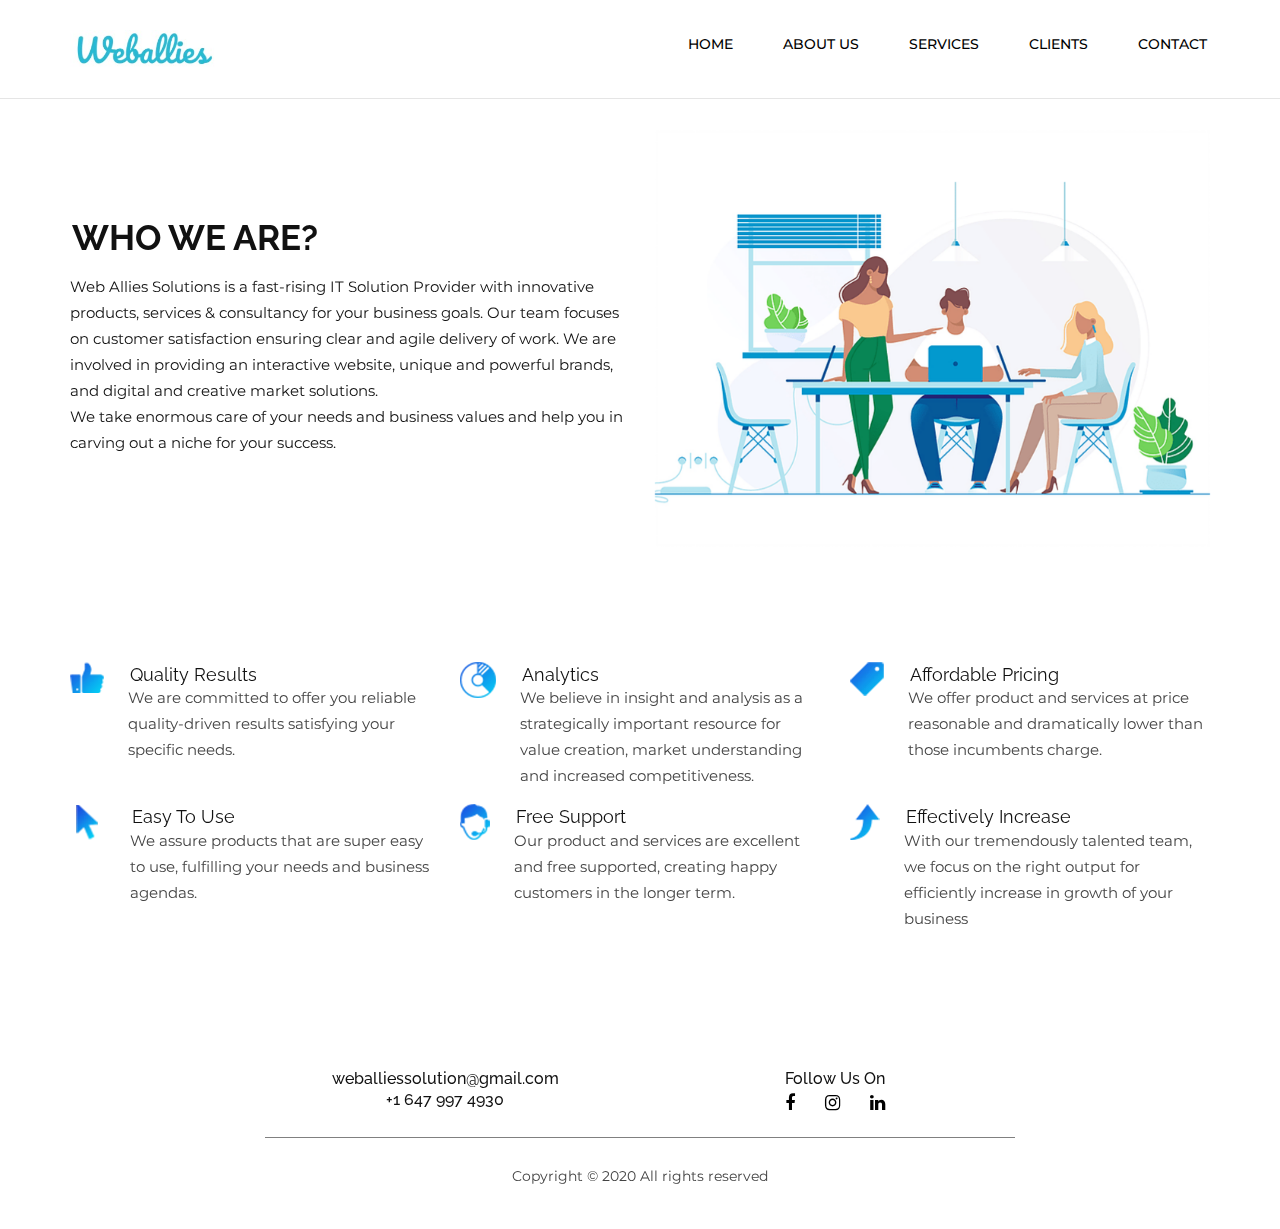
==== about.html @ 2e7f0372 "first commit about.html" ====
<!DOCTYPE html>
<html lang="en">
<head>
    <meta charset="UTF-8">
    <meta name="viewport" content="width=device-width, initial-scale=1.0">
    <meta http-equiv="X-UA-Compatible" content="ie=edge">
    <title>Web Allies Digital Solutions</title>

     <!-- SEO Content -->
     <meta name="description" content="We assures a better digital solution for you">
     <meta name="keywords" content="Web Allies, Web Allies digital,Web Allies digital solutions,Web Allies Solution,Web design company,Graphics design company,digital solution company in kerala">
     <meta name="author" content="Web Allies Digital Solution">
     <meta name="creator" content="Team Web Allies Digital Solutions">
     <meta name="owner" content="Web Allies Digital Solutions">
     <meta name="Copyright" content="Web Allies Digital Solutions">

     <!-- Favicon -->
    <link rel="apple-touch-icon" sizes="57x57" href="favicon/wbmin.jpeg">
    <!--<link rel="apple-touch-icon" sizes="60x60" href="favicon/apple-icon-60x60.png">
    <link rel="apple-touch-icon" sizes="72x72" href="favicon/apple-icon-72x72.png">
    <link rel="apple-touch-icon" sizes="76x76" href="favicon/apple-icon-76x76.png">
    <link rel="apple-touch-icon" sizes="114x114" href="favicon/apple-icon-114x114.png">
    <link rel="apple-touch-icon" sizes="120x120" href="favicon/apple-icon-120x120.png">
    <link rel="apple-touch-icon" sizes="144x144" href="favicon/apple-icon-144x144.png">
    <link rel="apple-touch-icon" sizes="152x152" href="favicon/apple-icon-152x152.png">
    <link rel="apple-touch-icon" sizes="180x180" href="favicon/apple-icon-180x180.png">-->
    <link rel="icon" type="image/jpeg" sizes="192x192"  href="favicon/wbmin.jpeg">
    <!--<link rel="icon" type="image/png" sizes="32x32" href="favicon/favicon-32x32.png">
    <link rel="icon" type="image/png" sizes="96x96" href="favicon/favicon-96x96.png">
    <link rel="icon" type="image/png" sizes="16x16" href="favicon/favicon-16x16.png">-->
    <link rel="manifest" href="favicon/manifest.json">
    <meta name="msapplication-TileColor" content="#ffffff">
    <meta name="msapplication-TileImage" content="favicon/ms-icon-144x144.png">
    <meta name="theme-color" content="#ffffff">
        
    <!-- Google Font -->
    <link href="https://fonts.googleapis.com/css?family=Montserrat:400,500,600,700,800,900&display=swap"rel="stylesheet">
    <link href="https://fonts.googleapis.com/css2?family=Raleway:wght@400;500;600;700&display=swap" rel="stylesheet"> 


    <!-- Css Styles -->
    <link rel="stylesheet" href="css/bootstrap.min.css" type="text/css">
    <link rel="stylesheet" href="css/font-awesome.min.css" type="text/css">
    <link rel="stylesheet" href="css/elegant-icons.css" type="text/css">
    <link rel="stylesheet" href="css/flaticon.css" type="text/css">
    <link rel="stylesheet" href="css/slicknav.min.css" type="text/css">
    <link rel="stylesheet" href="css/style.css" type="text/css">
</head>

<body>
    <!-- Page Preloder -->
    <div id="preloader-active">
        <div class="preloader d-flex align-items-center justify-content-center">
            <div class="preloader-inner position-relative">
                <div class="preloader-circle"></div>
                <div class="preloader-img pere-text">
                    <picture>
                        <source type="image/jpeg" srcset="./img/wb.jpeg">
                        <source type="image/jpeg" srcset="./img/wb.jpeg">
                        <img src="./img//wb.jpeg" alt="">
                    </picture>
                </div>
            </div>
        </div>
    </div>

    <!-- Offcanvas Menu Begin -->
    <div class="offcanvas__menu__overlay"></div>
    <div class="offcanvas__menu__wrapper">
        <div class="canvas__close">
            <span class="fa fa-arrow-circle-left"></span>
        </div>
        <div class="offcanvas__logo">
            <a href="#">
                <picture>
                    <source type="image/jpeg" srcset="./img/wb.jpeg">
                    <source type="image/jpeg" srcset="./img/wb.jpeg">
                    <img src="./img/wb.jpeg" alt="">
                </picture>
            </a>
        </div>
        <nav class="offcanvas__menu mobile-menu">
            <ul>
                <li><a href="./">Home</a></li>
                <li class="active"><a href="./about.html">About Us</a></li>
                <li><a href="./services.html">Services</a></li>
                <li><a href="./clients.html">Clients</a></li>
                <li><a href="./contact.html">Contact</a></li>
            </ul>
        </nav>
        <div id="mobile-menu-wrap"></div>
    </div>
    <!-- Offcanvas Menu End -->

    <!-- Header Section Begin -->
    <header class="header-section header-normal">
        <div class="container">
            <div class="row">
                <div class="col-lg-3 col-md-3">
                    <div class="header__logo">
                        <a href="#">
                            <picture>
                                <source type="image/jpeg" srcset="./img/weballies.jpeg">
                                <source type="image/jpeg" srcset="./img/weballies.jpeg">
                                <img src="./img/weballies.jpeg" alt="weballies">
                            </picture>
                        </a>
                    </div>
                </div>
                <div class="col-lg-9 col-md-9">
                    <nav class="header__menu">
                        <ul>
                            <li><a href="./index.html">Home</a></li>
                            <li class="active"><a href="./about.html">About Us</a></li>
                            <li><a href="./services.html">Services</a></li>
                            <li><a href="./clients.html">Clients</a></li>
                            <li><a href="./contact.html">Contact</a></li>
                        </ul>
                    </nav>
                </div>
            </div>
            <div class="canvas__open">
                <span class="fa fa-bars"></span>
            </div>
        </div>
    </header>
    <!-- Header End -->

    <section class="about-section">
        <div class="container">
            <div class="row">
                <div class="col-lg-6 order-sm-12">
                    <div class="about__img">
                        <img src="img/office_kit8-net-min.webp" alt="">
                    </div>
                </div>
                <div class="col-lg-6 order-sm-1 align-self-center">
                    <div class="about__text">
                        <h3>who we are?</h3>
                        <p>Web Allies Solutions is a fast-rising IT Solution Provider with innovative products, services & consultancy for your business goals. Our team focuses on customer satisfaction ensuring clear and agile delivery of work. We are involved in providing an interactive website, unique and powerful brands, and digital and creative market solutions.<br>
                            We take enormous care of your needs and business values and help you in carving out a niche for your success.
                        </p>
                    </div>
                </div>
            </div>
        </div>
    </section>

    <div class="about-features spad">
        <div class="container">
            <div class="row">
                <div class="media col-md-6 col-lg-4">
                    <div class="oval mr-4">
                        <picture>
                            <source type="image/webp" srcset="./img/quality-results.webp">
                            <source type="image/png" srcset="./img/quality-results.png">
                            <img src="./img/quality-results.png" alt="Quality Results">
                        </picture>
                    </div>
                    <div class="media-body">
                        <h5 class="mb-0">Quality Results</h5>
                        <p>We are committed to offer you reliable quality-driven results satisfying your specific needs.</p>
                    </div>
                </div>
                <div class="media col-md-6 col-lg-4">
                    <div class="oval mr-4">
                        <picture>
                            <source type="image/webp" srcset="./img/analytics.webp">
                            <source type="image/png" srcset="./img/analytics.png">
                            <img src="./img/analytics.png" alt="Analytics">
                        </picture>
                    </div>
                    <div class="media-body">
                        <h5 class="mb-0">Analytics</h5>
                        <p>We believe in insight and analysis as a strategically important resource for value creation, market understanding and increased competitiveness.</p>
                    </div>
                </div>
                <div class="media col-md-6 col-lg-4">
                    <div class="oval mr-4">
                        <picture>
                            <source type="image/webp" srcset="./img/affordable-pricing.webp">
                            <source type="image/png" srcset="./img/affordable-pricing.png">
                            <img src="./img/affordable-pricing.png" alt="Affordable Pricing">
                        </picture>
                        <!--<img class="align-self-start" src="img/affordable-pricing.png" alt="">-->
                    </div>
                    <div class="media-body">
                        <h5 class="mb-0">Affordable Pricing</h5>
                        <p>We offer product and services at price reasonable and dramatically lower than those incumbents charge.</p>
                    </div>
                </div>
                <div class="media col-md-6 col-lg-4">
                    <div class="oval mr-4">
                        <picture>
                            <source type="image/webp" srcset="./img/easy-to-use.webp">
                            <source type="image/png" srcset="./img/easy-to-use.png">
                            <img src="./img/easy-to-use.png" alt="Easy to Use">
                        </picture>
                    </div>
                    <div class="media-body">
                        <h5 class="mb-0">Easy To Use</h5>
                        <p>We assure products that are super easy to use, fulfilling your needs and business agendas.</p>
                    </div>
                </div>
                <div class="media col-md-6 col-lg-4">
                    <div class="oval mr-4">
                        <picture>
                            <source type="image/webp" srcset="./img/free-support.webp">
                            <source type="image/png" srcset="./img/free-support.png">
                            <img src="./img/free-support.png" alt="Free Support">
                        </picture>
                    </div>
                    <div class="media-body">
                        <h5 class="mb-0">Free Support</h5>
                        <p>Our product and services are excellent and free supported, creating happy customers in the longer term.</p>
                    </div>
                </div>
                <div class="media col-md-6 col-lg-4">
                    <div class="oval mr-4">
                        <picture>
                            <source type="image/webp" srcset="./img/effectively-increase.webp">
                            <source type="image/png" srcset="./img/effectively-increase.png">
                            <img src="./img/effectively-increase.png" alt="Increase Sales">
                        </picture>
                    </div>
                    <div class="media-body">
                        <h5 class="mb-0">Effectively Increase</h5>
                        <p>With our tremendously talented team, we focus on the right output for  efficiently increase in growth of your business  </p>
                    </div>
                </div>
            </div>
        </div>
    </div>








   <!-- Footer Section Begin -->

   <footer class="footer-section spad1">
    <div class="container">
        <div class="row justify-content-center">
            <div class="col-lg-12">
                <div class="row">
                    <div class="col-md-8 offset-md-2 ">
                        <div class="row text-center">
                            <div class="col-md-6 contact-end">  
                                <a href="mailto:mail@fenstrok.com" target="_blank" rel="noreferrer"><h5>weballiessolution@gmail.com</h5></a>                     
                                <a href="tel:7025220044" target="_blank" rel="noreferrer"><h5>+1 647 997 4930</h5></a>
                            </div>
                            <div class="col-md-6">
                                <h5>Follow Us On</h5>
                                <div class="footer__social">
                                    <a href="https://www.facebook.com/profile.php?id=61551452008879&mibextid=D4KYlr" target="_blank" rel="noreferrer"><i class="fa fa-facebook"></i></a>
                                    <a href="https://instagram.com/weballies?igshid=OGQ5ZDc2ODk2ZA==" target="_blank" rel="noreferrer"><i class="fa fa-instagram"></i></a>
                                    <a href="https://www.linkedin.com/in/weballies-solution-13b683291" target="_blank" rel="noreferrer"><i class="fa fa-linkedin"></i></a>

                                </div>
                            </div>              
                        </div>
                        <div class="footer__text-copyright">
                            <p>Copyright &copy; 2020 All rights reserved</p>
                        </div>
                    </div>
                </div>
            </div>
        </div>
    </div>
</footer>

<!-- Footer Section End -->

    <!-- Js Plugins -->
    <script src="js/jquery-3.3.1.min.js"></script>
    <script src="js/bootstrap.min.js"></script>
    <script src="js/jquery.slicknav.js"></script>
    <script src="js/main.js"></script>
        <!--Start of Tawk.to Script-->
        <script type="text/javascript">
            var Tawk_API=Tawk_API||{}, Tawk_LoadStart=new Date();
            (function(){
            var s1=document.createElement("script"),s0=document.getElementsByTagName("script")[0];
            s1.async=true;
            s1.src='https://embed.tawk.to/5ed73c934a7c62581799cee2/default';
            s1.charset='UTF-8';
            s1.setAttribute('crossorigin','*');
            s0.parentNode.insertBefore(s1,s0);
            })();
            </script>
            <!--End of Tawk.to Script-->
</body>

</html>
---- css/elegant-icons.css ----
@font-face {
	font-family: 'ElegantIcons';
	src:url('../fonts/ElegantIcons.eot');
	src:url('../fonts/ElegantIcons.eot?#iefix') format('embedded-opentype'),
		url('../fonts/ElegantIcons.woff') format('woff'),
		url('../fonts/ElegantIcons.ttf') format('truetype'),
		url('../fonts/ElegantIcons.svg#ElegantIcons') format('svg');
	font-weight: normal;
	font-style: normal;
}

/* Use the following CSS code if you want to use data attributes for inserting your icons */
[data-icon]:before {
	font-family: 'ElegantIcons';
	content: attr(data-icon);
	speak: none;
	font-weight: normal;
	font-variant: normal;
	text-transform: none;
	line-height: 1;
	-webkit-font-smoothing: antialiased;
	-moz-osx-font-smoothing: grayscale;
}

/* Use the following CSS code if you want to have a class per icon */
/*
Instead of a list of all class selectors,
you can use the generic selector below, but it's slower:
[class*="your-class-prefix"] {
*/
.arrow_up, .arrow_down, .arrow_left, .arrow_right, .arrow_left-up, .arrow_right-up, .arrow_right-down, .arrow_left-down, .arrow-up-down, .arrow_up-down_alt, .arrow_left-right_alt, .arrow_left-right, .arrow_expand_alt2, .arrow_expand_alt, .arrow_condense, .arrow_expand, .arrow_move, .arrow_carrot-up, .arrow_carrot-down, .arrow_carrot-left, .arrow_carrot-right, .arrow_carrot-2up, .arrow_carrot-2down, .arrow_carrot-2left, .arrow_carrot-2right, .arrow_carrot-up_alt2, .arrow_carrot-down_alt2, .arrow_carrot-left_alt2, .arrow_carrot-right_alt2, .arrow_carrot-2up_alt2, .arrow_carrot-2down_alt2, .arrow_carrot-2left_alt2, .arrow_carrot-2right_alt2, .arrow_triangle-up, .arrow_triangle-down, .arrow_triangle-left, .arrow_triangle-right, .arrow_triangle-up_alt2, .arrow_triangle-down_alt2, .arrow_triangle-left_alt2, .arrow_triangle-right_alt2, .arrow_back, .icon_minus-06, .icon_plus, .icon_close, .icon_check, .icon_minus_alt2, .icon_plus_alt2, .icon_close_alt2, .icon_check_alt2, .icon_zoom-out_alt, .icon_zoom-in_alt, .icon_search, .icon_box-empty, .icon_box-selected, .icon_minus-box, .icon_plus-box, .icon_box-checked, .icon_circle-empty, .icon_circle-slelected, .icon_stop_alt2, .icon_stop, .icon_pause_alt2, .icon_pause, .icon_menu, .icon_menu-square_alt2, .icon_menu-circle_alt2, .icon_ul, .icon_ol, .icon_adjust-horiz, .icon_adjust-vert, .icon_document_alt, .icon_documents_alt, .icon_pencil, .icon_pencil-edit_alt, .icon_pencil-edit, .icon_folder-alt, .icon_folder-open_alt, .icon_folder-add_alt, .icon_info_alt, .icon_error-oct_alt, .icon_error-circle_alt, .icon_error-triangle_alt, .icon_question_alt2, .icon_question, .icon_comment_alt, .icon_chat_alt, .icon_vol-mute_alt, .icon_volume-low_alt, .icon_volume-high_alt, .icon_quotations, .icon_quotations_alt2, .icon_clock_alt, .icon_lock_alt, .icon_lock-open_alt, .icon_key_alt, .icon_cloud_alt, .icon_cloud-upload_alt, .icon_cloud-download_alt, .icon_image, .icon_images, .icon_lightbulb_alt, .icon_gift_alt, .icon_house_alt, .icon_genius, .icon_mobile, .icon_tablet, .icon_laptop, .icon_desktop, .icon_camera_alt, .icon_mail_alt, .icon_cone_alt, .icon_ribbon_alt, .icon_bag_alt, .icon_creditcard, .icon_cart_alt, .icon_paperclip, .icon_tag_alt, .icon_tags_alt, .icon_trash_alt, .icon_cursor_alt, .icon_mic_alt, .icon_compass_alt, .icon_pin_alt, .icon_pushpin_alt, .icon_map_alt, .icon_drawer_alt, .icon_toolbox_alt, .icon_book_alt, .icon_calendar, .icon_film, .icon_table, .icon_contacts_alt, .icon_headphones, .icon_lifesaver, .icon_piechart, .icon_refresh, .icon_link_alt, .icon_link, .icon_loading, .icon_blocked, .icon_archive_alt, .icon_heart_alt, .icon_star_alt, .icon_star-half_alt, .icon_star, .icon_star-half, .icon_tools, .icon_tool, .icon_cog, .icon_cogs, .arrow_up_alt, .arrow_down_alt, .arrow_left_alt, .arrow_right_alt, .arrow_left-up_alt, .arrow_right-up_alt, .arrow_right-down_alt, .arrow_left-down_alt, .arrow_condense_alt, .arrow_expand_alt3, .arrow_carrot_up_alt, .arrow_carrot-down_alt, .arrow_carrot-left_alt, .arrow_carrot-right_alt, .arrow_carrot-2up_alt, .arrow_carrot-2dwnn_alt, .arrow_carrot-2left_alt, .arrow_carrot-2right_alt, .arrow_triangle-up_alt, .arrow_triangle-down_alt, .arrow_triangle-left_alt, .arrow_triangle-right_alt, .icon_minus_alt, .icon_plus_alt, .icon_close_alt, .icon_check_alt, .icon_zoom-out, .icon_zoom-in, .icon_stop_alt, .icon_menu-square_alt, .icon_menu-circle_alt, .icon_document, .icon_documents, .icon_pencil_alt, .icon_folder, .icon_folder-open, .icon_folder-add, .icon_folder_upload, .icon_folder_download, .icon_info, .icon_error-circle, .icon_error-oct, .icon_error-triangle, .icon_question_alt, .icon_comment, .icon_chat, .icon_vol-mute, .icon_volume-low, .icon_volume-high, .icon_quotations_alt, .icon_clock, .icon_lock, .icon_lock-open, .icon_key, .icon_cloud, .icon_cloud-upload, .icon_cloud-download, .icon_lightbulb, .icon_gift, .icon_house, .icon_camera, .icon_mail, .icon_cone, .icon_ribbon, .icon_bag, .icon_cart, .icon_tag, .icon_tags, .icon_trash, .icon_cursor, .icon_mic, .icon_compass, .icon_pin, .icon_pushpin, .icon_map, .icon_drawer, .icon_toolbox, .icon_book, .icon_contacts, .icon_archive, .icon_heart, .icon_profile, .icon_group, .icon_grid-2x2, .icon_grid-3x3, .icon_music, .icon_pause_alt, .icon_phone, .icon_upload, .icon_download, .social_facebook, .social_twitter, .social_pinterest, .social_googleplus, .social_tumblr, .social_tumbleupon, .social_wordpress, .social_instagram, .social_dribbble, .social_vimeo, .social_linkedin, .social_rss, .social_deviantart, .social_share, .social_myspace, .social_skype, .social_youtube, .social_picassa, .social_googledrive, .social_flickr, .social_blogger, .social_spotify, .social_delicious, .social_facebook_circle, .social_twitter_circle, .social_pinterest_circle, .social_googleplus_circle, .social_tumblr_circle, .social_stumbleupon_circle, .social_wordpress_circle, .social_instagram_circle, .social_dribbble_circle, .social_vimeo_circle, .social_linkedin_circle, .social_rss_circle, .social_deviantart_circle, .social_share_circle, .social_myspace_circle, .social_skype_circle, .social_youtube_circle, .social_picassa_circle, .social_googledrive_alt2, .social_flickr_circle, .social_blogger_circle, .social_spotify_circle, .social_delicious_circle, .social_facebook_square, .social_twitter_square, .social_pinterest_square, .social_googleplus_square, .social_tumblr_square, .social_stumbleupon_square, .social_wordpress_square, .social_instagram_square, .social_dribbble_square, .social_vimeo_square, .social_linkedin_square, .social_rss_square, .social_deviantart_square, .social_share_square, .social_myspace_square, .social_skype_square, .social_youtube_square, .social_picassa_square, .social_googledrive_square, .social_flickr_square, .social_blogger_square, .social_spotify_square, .social_delicious_square, .icon_printer, .icon_calulator, .icon_building, .icon_floppy, .icon_drive, .icon_search-2, .icon_id, .icon_id-2, .icon_puzzle, .icon_like, .icon_dislike, .icon_mug, .icon_currency, .icon_wallet, .icon_pens, .icon_easel, .icon_flowchart, .icon_datareport, .icon_briefcase, .icon_shield, .icon_percent, .icon_globe, .icon_globe-2, .icon_target, .icon_hourglass, .icon_balance, .icon_rook, .icon_printer-alt, .icon_calculator_alt, .icon_building_alt, .icon_floppy_alt, .icon_drive_alt, .icon_search_alt, .icon_id_alt, .icon_id-2_alt, .icon_puzzle_alt, .icon_like_alt, .icon_dislike_alt, .icon_mug_alt, .icon_currency_alt, .icon_wallet_alt, .icon_pens_alt, .icon_easel_alt, .icon_flowchart_alt, .icon_datareport_alt, .icon_briefcase_alt, .icon_shield_alt, .icon_percent_alt, .icon_globe_alt, .icon_clipboard {
	font-family: 'ElegantIcons';
	speak: none;
	font-style: normal;
	font-weight: normal;
	font-variant: normal;
	text-transform: none;
	line-height: 1;
	-webkit-font-smoothing: antialiased;
}
.arrow_up:before {
	content: "\21";
}
.arrow_down:before {
	content: "\22";
}
.arrow_left:before {
	content: "\23";
}
.arrow_right:before {
	content: "\24";
}
.arrow_left-up:before {
	content: "\25";
}
.arrow_right-up:before {
	content: "\26";
}
.arrow_right-down:before {
	content: "\27";
}
.arrow_left-down:before {
	content: "\28";
}
.arrow-up-down:before {
	content: "\29";
}
.arrow_up-down_alt:before {
	content: "\2a";
}
.arrow_left-right_alt:before {
	content: "\2b";
}
.arrow_left-right:before {
	content: "\2c";
}
.arrow_expand_alt2:before {
	content: "\2d";
}
.arrow_expand_alt:before {
	content: "\2e";
}
.arrow_condense:before {
	content: "\2f";
}
.arrow_expand:before {
	content: "\30";
}
.arrow_move:before {
	content: "\31";
}
.arrow_carrot-up:before {
	content: "\32";
}
.arrow_carrot-down:before {
	content: "\33";
}
.arrow_carrot-left:before {
	content: "\34";
}
.arrow_carrot-right:before {
	content: "\35";
}
.arrow_carrot-2up:before {
	content: "\36";
}
.arrow_carrot-2down:before {
	content: "\37";
}
.arrow_carrot-2left:before {
	content: "\38";
}
.arrow_carrot-2right:before {
	content: "\39";
}
.arrow_carrot-up_alt2:before {
	content: "\3a";
}
.arrow_carrot-down_alt2:before {
	content: "\3b";
}
.arrow_carrot-left_alt2:before {
	content: "\3c";
}
.arrow_carrot-right_alt2:before {
	content: "\3d";
}
.arrow_carrot-2up_alt2:before {
	content: "\3e";
}
.arrow_carrot-2down_alt2:before {
	content: "\3f";
}
.arrow_carrot-2left_alt2:before {
	content: "\40";
}
.arrow_carrot-2right_alt2:before {
	content: "\41";
}
.arrow_triangle-up:before {
	content: "\42";
}
.arrow_triangle-down:before {
	content: "\43";
}
.arrow_triangle-left:before {
	content: "\44";
}
.arrow_triangle-right:before {
	content: "\45";
}
.arrow_triangle-up_alt2:before {
	content: "\46";
}
.arrow_triangle-down_alt2:before {
	content: "\47";
}
.arrow_triangle-left_alt2:before {
	content: "\48";
}
.arrow_triangle-right_alt2:before {
	content: "\49";
}
.arrow_back:before {
	content: "\4a";
}
.icon_minus-06:before {
	content: "\4b";
}
.icon_plus:before {
	content: "\4c";
}
.icon_close:before {
	content: "\4d";
}
.icon_check:before {
	content: "\4e";
}
.icon_minus_alt2:before {
	content: "\4f";
}
.icon_plus_alt2:before {
	content: "\50";
}
.icon_close_alt2:before {
	content: "\51";
}
.icon_check_alt2:before {
	content: "\52";
}
.icon_zoom-out_alt:before {
	content: "\53";
}
.icon_zoom-in_alt:before {
	content: "\54";
}
.icon_search:before {
	content: "\55";
}
.icon_box-empty:before {
	content: "\56";
}
.icon_box-selected:before {
	content: "\57";
}
.icon_minus-box:before {
	content: "\58";
}
.icon_plus-box:before {
	content: "\59";
}
.icon_box-checked:before {
	content: "\5a";
}
.icon_circle-empty:before {
	content: "\5b";
}
.icon_circle-slelected:before {
	content: "\5c";
}
.icon_stop_alt2:before {
	content: "\5d";
}
.icon_stop:before {
	content: "\5e";
}
.icon_pause_alt2:before {
	content: "\5f";
}
.icon_pause:before {
	content: "\60";
}
.icon_menu:before {
	content: "\61";
}
.icon_menu-square_alt2:before {
	content: "\62";
}
.icon_menu-circle_alt2:before {
	content: "\63";
}
.icon_ul:before {
	content: "\64";
}
.icon_ol:before {
	content: "\65";
}
.icon_adjust-horiz:before {
	content: "\66";
}
.icon_adjust-vert:before {
	content: "\67";
}
.icon_document_alt:before {
	content: "\68";
}
.icon_documents_alt:before {
	content: "\69";
}
.icon_pencil:before {
	content: "\6a";
}
.icon_pencil-edit_alt:before {
	content: "\6b";
}
.icon_pencil-edit:before {
	content: "\6c";
}
.icon_folder-alt:before {
	content: "\6d";
}
.icon_folder-open_alt:before {
	content: "\6e";
}
.icon_folder-add_alt:before {
	content: "\6f";
}
.icon_info_alt:before {
	content: "\70";
}
.icon_error-oct_alt:before {
	content: "\71";
}
.icon_error-circle_alt:before {
	content: "\72";
}
.icon_error-triangle_alt:before {
	content: "\73";
}
.icon_question_alt2:before {
	content: "\74";
}
.icon_question:before {
	content: "\75";
}
.icon_comment_alt:before {
	content: "\76";
}
.icon_chat_alt:before {
	content: "\77";
}
.icon_vol-mute_alt:before {
	content: "\78";
}
.icon_volume-low_alt:before {
	content: "\79";
}
.icon_volume-high_alt:before {
	content: "\7a";
}
.icon_quotations:before {
	content: "\7b";
}
.icon_quotations_alt2:before {
	content: "\7c";
}
.icon_clock_alt:before {
	content: "\7d";
}
.icon_lock_alt:before {
	content: "\7e";
}
.icon_lock-open_alt:before {
	content: "\e000";
}
.icon_key_alt:before {
	content: "\e001";
}
.icon_cloud_alt:before {
	content: "\e002";
}
.icon_cloud-upload_alt:before {
	content: "\e003";
}
.icon_cloud-download_alt:before {
	content: "\e004";
}
.icon_image:before {
	content: "\e005";
}
.icon_images:before {
	content: "\e006";
}
.icon_lightbulb_alt:before {
	content: "\e007";
}
.icon_gift_alt:before {
	content: "\e008";
}
.icon_house_alt:before {
	content: "\e009";
}
.icon_genius:before {
	content: "\e00a";
}
.icon_mobile:before {
	content: "\e00b";
}
.icon_tablet:before {
	content: "\e00c";
}
.icon_laptop:before {
	content: "\e00d";
}
.icon_desktop:before {
	content: "\e00e";
}
.icon_camera_alt:before {
	content: "\e00f";
}
.icon_mail_alt:before {
	content: "\e010";
}
.icon_cone_alt:before {
	content: "\e011";
}
.icon_ribbon_alt:before {
	content: "\e012";
}
.icon_bag_alt:before {
	content: "\e013";
}
.icon_creditcard:before {
	content: "\e014";
}
.icon_cart_alt:before {
	content: "\e015";
}
.icon_paperclip:before {
	content: "\e016";
}
.icon_tag_alt:before {
	content: "\e017";
}
.icon_tags_alt:before {
	content: "\e018";
}
.icon_trash_alt:before {
	content: "\e019";
}
.icon_cursor_alt:before {
	content: "\e01a";
}
.icon_mic_alt:before {
	content: "\e01b";
}
.icon_compass_alt:before {
	content: "\e01c";
}
.icon_pin_alt:before {
	content: "\e01d";
}
.icon_pushpin_alt:before {
	content: "\e01e";
}
.icon_map_alt:before {
	content: "\e01f";
}
.icon_drawer_alt:before {
	content: "\e020";
}
.icon_toolbox_alt:before {
	content: "\e021";
}
.icon_book_alt:before {
	content: "\e022";
}
.icon_calendar:before {
	content: "\e023";
}
.icon_film:before {
	content: "\e024";
}
.icon_table:before {
	content: "\e025";
}
.icon_contacts_alt:before {
	content: "\e026";
}
.icon_headphones:before {
	content: "\e027";
}
.icon_lifesaver:before {
	content: "\e028";
}
.icon_piechart:before {
	content: "\e029";
}
.icon_refresh:before {
	content: "\e02a";
}
.icon_link_alt:before {
	content: "\e02b";
}
.icon_link:before {
	content: "\e02c";
}
.icon_loading:before {
	content: "\e02d";
}
.icon_blocked:before {
	content: "\e02e";
}
.icon_archive_alt:before {
	content: "\e02f";
}
.icon_heart_alt:before {
	content: "\e030";
}
.icon_star_alt:before {
	content: "\e031";
}
.icon_star-half_alt:before {
	content: "\e032";
}
.icon_star:before {
	content: "\e033";
}
.icon_star-half:before {
	content: "\e034";
}
.icon_tools:before {
	content: "\e035";
}
.icon_tool:before {
	content: "\e036";
}
.icon_cog:before {
	content: "\e037";
}
.icon_cogs:before {
	content: "\e038";
}
.arrow_up_alt:before {
	content: "\e039";
}
.arrow_down_alt:before {
	content: "\e03a";
}
.arrow_left_alt:before {
	content: "\e03b";
}
.arrow_right_alt:before {
	content: "\e03c";
}
.arrow_left-up_alt:before {
	content: "\e03d";
}
.arrow_right-up_alt:before {
	content: "\e03e";
}
.arrow_right-down_alt:before {
	content: "\e03f";
}
.arrow_left-down_alt:before {
	content: "\e040";
}
.arrow_condense_alt:before {
	content: "\e041";
}
.arrow_expand_alt3:before {
	content: "\e042";
}
.arrow_carrot_up_alt:before {
	content: "\e043";
}
.arrow_carrot-down_alt:before {
	content: "\e044";
}
.arrow_carrot-left_alt:before {
	content: "\e045";
}
.arrow_carrot-right_alt:before {
	content: "\e046";
}
.arrow_carrot-2up_alt:before {
	content: "\e047";
}
.arrow_carrot-2dwnn_alt:before {
	content: "\e048";
}
.arrow_carrot-2left_alt:before {
	content: "\e049";
}
.arrow_carrot-2right_alt:before {
	content: "\e04a";
}
.arrow_triangle-up_alt:before {
	content: "\e04b";
}
.arrow_triangle-down_alt:before {
	content: "\e04c";
}
.arrow_triangle-left_alt:before {
	content: "\e04d";
}
.arrow_triangle-right_alt:before {
	content: "\e04e";
}
.icon_minus_alt:before {
	content: "\e04f";
}
.icon_plus_alt:before {
	content: "\e050";
}
.icon_close_alt:before {
	content: "\e051";
}
.icon_check_alt:before {
	content: "\e052";
}
.icon_zoom-out:before {
	content: "\e053";
}
.icon_zoom-in:before {
	content: "\e054";
}
.icon_stop_alt:before {
	content: "\e055";
}
.icon_menu-square_alt:before {
	content: "\e056";
}
.icon_menu-circle_alt:before {
	content: "\e057";
}
.icon_document:before {
	content: "\e058";
}
.icon_documents:before {
	content: "\e059";
}
.icon_pencil_alt:before {
	content: "\e05a";
}
.icon_folder:before {
	content: "\e05b";
}
.icon_folder-open:before {
	content: "\e05c";
}
.icon_folder-add:before {
	content: "\e05d";
}
.icon_folder_upload:before {
	content: "\e05e";
}
.icon_folder_download:before {
	content: "\e05f";
}
.icon_info:before {
	content: "\e060";
}
.icon_error-circle:before {
	content: "\e061";
}
.icon_error-oct:before {
	content: "\e062";
}
.icon_error-triangle:before {
	content: "\e063";
}
.icon_question_alt:before {
	content: "\e064";
}
.icon_comment:before {
	content: "\e065";
}
.icon_chat:before {
	content: "\e066";
}
.icon_vol-mute:before {
	content: "\e067";
}
.icon_volume-low:before {
	content: "\e068";
}
.icon_volume-high:before {
	content: "\e069";
}
.icon_quotations_alt:before {
	content: "\e06a";
}
.icon_clock:before {
	content: "\e06b";
}
.icon_lock:before {
	content: "\e06c";
}
.icon_lock-open:before {
	content: "\e06d";
}
.icon_key:before {
	content: "\e06e";
}
.icon_cloud:before {
	content: "\e06f";
}
.icon_cloud-upload:before {
	content: "\e070";
}
.icon_cloud-download:before {
	content: "\e071";
}
.icon_lightbulb:before {
	content: "\e072";
}
.icon_gift:before {
	content: "\e073";
}
.icon_house:before {
	content: "\e074";
}
.icon_camera:before {
	content: "\e075";
}
.icon_mail:before {
	content: "\e076";
}
.icon_cone:before {
	content: "\e077";
}
.icon_ribbon:before {
	content: "\e078";
}
.icon_bag:before {
	content: "\e079";
}
.icon_cart:before {
	content: "\e07a";
}
.icon_tag:before {
	content: "\e07b";
}
.icon_tags:before {
	content: "\e07c";
}
.icon_trash:before {
	content: "\e07d";
}
.icon_cursor:before {
	content: "\e07e";
}
.icon_mic:before {
	content: "\e07f";
}
.icon_compass:before {
	content: "\e080";
}
.icon_pin:before {
	content: "\e081";
}
.icon_pushpin:before {
	content: "\e082";
}
.icon_map:before {
	content: "\e083";
}
.icon_drawer:before {
	content: "\e084";
}
.icon_toolbox:before {
	content: "\e085";
}
.icon_book:before {
	content: "\e086";
}
.icon_contacts:before {
	content: "\e087";
}
.icon_archive:before {
	content: "\e088";
}
.icon_heart:before {
	content: "\e089";
}
.icon_profile:before {
	content: "\e08a";
}
.icon_group:before {
	content: "\e08b";
}
.icon_grid-2x2:before {
	content: "\e08c";
}
.icon_grid-3x3:before {
	content: "\e08d";
}
.icon_music:before {
	content: "\e08e";
}
.icon_pause_alt:before {
	content: "\e08f";
}
.icon_phone:before {
	content: "\e090";
}
.icon_upload:before {
	content: "\e091";
}
.icon_download:before {
	content: "\e092";
}
.social_facebook:before {
	content: "\e093";
}
.social_twitter:before {
	content: "\e094";
}
.social_pinterest:before {
	content: "\e095";
}
.social_googleplus:before {
	content: "\e096";
}
.social_tumblr:before {
	content: "\e097";
}
.social_tumbleupon:before {
	content: "\e098";
}
.social_wordpress:before {
	content: "\e099";
}
.social_instagram:before {
	content: "\e09a";
}
.social_dribbble:before {
	content: "\e09b";
}
.social_vimeo:before {
	content: "\e09c";
}
.social_linkedin:before {
	content: "\e09d";
}
.social_rss:before {
	content: "\e09e";
}
.social_deviantart:before {
	content: "\e09f";
}
.social_share:before {
	content: "\e0a0";
}
.social_myspace:before {
	content: "\e0a1";
}
.social_skype:before {
	content: "\e0a2";
}
.social_youtube:before {
	content: "\e0a3";
}
.social_picassa:before {
	content: "\e0a4";
}
.social_googledrive:before {
	content: "\e0a5";
}
.social_flickr:before {
	content: "\e0a6";
}
.social_blogger:before {
	content: "\e0a7";
}
.social_spotify:before {
	content: "\e0a8";
}
.social_delicious:before {
	content: "\e0a9";
}
.social_facebook_circle:before {
	content: "\e0aa";
}
.social_twitter_circle:before {
	content: "\e0ab";
}
.social_pinterest_circle:before {
	content: "\e0ac";
}
.social_googleplus_circle:before {
	content: "\e0ad";
}
.social_tumblr_circle:before {
	content: "\e0ae";
}
.social_stumbleupon_circle:before {
	content: "\e0af";
}
.social_wordpress_circle:before {
	content: "\e0b0";
}
.social_instagram_circle:before {
	content: "\e0b1";
}
.social_dribbble_circle:before {
	content: "\e0b2";
}
.social_vimeo_circle:before {
	content: "\e0b3";
}
.social_linkedin_circle:before {
	content: "\e0b4";
}
.social_rss_circle:before {
	content: "\e0b5";
}
.social_deviantart_circle:before {
	content: "\e0b6";
}
.social_share_circle:before {
	content: "\e0b7";
}
.social_myspace_circle:before {
	content: "\e0b8";
}
.social_skype_circle:before {
	content: "\e0b9";
}
.social_youtube_circle:before {
	content: "\e0ba";
}
.social_picassa_circle:before {
	content: "\e0bb";
}
.social_googledrive_alt2:before {
	content: "\e0bc";
}
.social_flickr_circle:before {
	content: "\e0bd";
}
.social_blogger_circle:before {
	content: "\e0be";
}
.social_spotify_circle:before {
	content: "\e0bf";
}
.social_delicious_circle:before {
	content: "\e0c0";
}
.social_facebook_square:before {
	content: "\e0c1";
}
.social_twitter_square:before {
	content: "\e0c2";
}
.social_pinterest_square:before {
	content: "\e0c3";
}
.social_googleplus_square:before {
	content: "\e0c4";
}
.social_tumblr_square:before {
	content: "\e0c5";
}
.social_stumbleupon_square:before {
	content: "\e0c6";
}
.social_wordpress_square:before {
	content: "\e0c7";
}
.social_instagram_square:before {
	content: "\e0c8";
}
.social_dribbble_square:before {
	content: "\e0c9";
}
.social_vimeo_square:before {
	content: "\e0ca";
}
.social_linkedin_square:before {
	content: "\e0cb";
}
.social_rss_square:before {
	content: "\e0cc";
}
.social_deviantart_square:before {
	content: "\e0cd";
}
.social_share_square:before {
	content: "\e0ce";
}
.social_myspace_square:before {
	content: "\e0cf";
}
.social_skype_square:before {
	content: "\e0d0";
}
.social_youtube_square:before {
	content: "\e0d1";
}
.social_picassa_square:before {
	content: "\e0d2";
}
.social_googledrive_square:before {
	content: "\e0d3";
}
.social_flickr_square:before {
	content: "\e0d4";
}
.social_blogger_square:before {
	content: "\e0d5";
}
.social_spotify_square:before {
	content: "\e0d6";
}
.social_delicious_square:before {
	content: "\e0d7";
}
.icon_printer:before {
	content: "\e103";
}
.icon_calulator:before {
	content: "\e0ee";
}
.icon_building:before {
	content: "\e0ef";
}
.icon_floppy:before {
	content: "\e0e8";
}
.icon_drive:before {
	content: "\e0ea";
}
.icon_search-2:before {
	content: "\e101";
}
.icon_id:before {
	content: "\e107";
}
.icon_id-2:before {
	content: "\e108";
}
.icon_puzzle:before {
	content: "\e102";
}
.icon_like:before {
	content: "\e106";
}
.icon_dislike:before {
	content: "\e0eb";
}
.icon_mug:before {
	content: "\e105";
}
.icon_currency:before {
	content: "\e0ed";
}
.icon_wallet:before {
	content: "\e100";
}
.icon_pens:before {
	content: "\e104";
}
.icon_easel:before {
	content: "\e0e9";
}
.icon_flowchart:before {
	content: "\e109";
}
.icon_datareport:before {
	content: "\e0ec";
}
.icon_briefcase:before {
	content: "\e0fe";
}
.icon_shield:before {
	content: "\e0f6";
}
.icon_percent:before {
	content: "\e0fb";
}
.icon_globe:before {
	content: "\e0e2";
}
.icon_globe-2:before {
	content: "\e0e3";
}
.icon_target:before {
	content: "\e0f5";
}
.icon_hourglass:before {
	content: "\e0e1";
}
.icon_balance:before {
	content: "\e0ff";
}
.icon_rook:before {
	content: "\e0f8";
}
.icon_printer-alt:before {
	content: "\e0fa";
}
.icon_calculator_alt:before {
	content: "\e0e7";
}
.icon_building_alt:before {
	content: "\e0fd";
}
.icon_floppy_alt:before {
	content: "\e0e4";
}
.icon_drive_alt:before {
	content: "\e0e5";
}
.icon_search_alt:before {
	content: "\e0f7";
}
.icon_id_alt:before {
	content: "\e0e0";
}
.icon_id-2_alt:before {
	content: "\e0fc";
}
.icon_puzzle_alt:before {
	content: "\e0f9";
}
.icon_like_alt:before {
	content: "\e0dd";
}
.icon_dislike_alt:before {
	content: "\e0f1";
}
.icon_mug_alt:before {
	content: "\e0dc";
}
.icon_currency_alt:before {
	content: "\e0f3";
}
.icon_wallet_alt:before {
	content: "\e0d8";
}
.icon_pens_alt:before {
	content: "\e0db";
}
.icon_easel_alt:before {
	content: "\e0f0";
}
.icon_flowchart_alt:before {
	content: "\e0df";
}
.icon_datareport_alt:before {
	content: "\e0f2";
}
.icon_briefcase_alt:before {
	content: "\e0f4";
}
.icon_shield_alt:before {
	content: "\e0d9";
}
.icon_percent_alt:before {
	content: "\e0da";
}
.icon_globe_alt:before {
	content: "\e0de";
}
.icon_clipboard:before {
	content: "\e0e6";
}


	.glyph {
		float: left;
		text-align: center;
		padding: .75em;
		margin: .4em 1.5em .75em 0;
		width: 6em;
text-shadow: none;
	}
        .glyph_big {
        font-size: 128px;
        color: #59c5dc;
        float: left;
        margin-right: 20px;
        }

        .glyph div { padding-bottom: 10px;}

	.glyph input {
		font-family: consolas, monospace;
		font-size: 12px;
		width: 100%;
		text-align: center;
		border: 0;
		box-shadow: 0 0 0 1px #ccc;
		padding: .2em;
                -moz-border-radius: 5px;
                -webkit-border-radius: 5px;
	}
	.centered {
		margin-left: auto;
		margin-right: auto;
	}
	.glyph .fs1 {
		font-size: 2em;
	}
---- css/flaticon.css ----
/*
  	Flaticon icon font: Flaticon
  	Creation date: 17/01/2019 08:45
  	*/

@font-face {
  font-family: "Flaticon";
  src: url("../fonts/Flaticon.eot");
  src: url("../fonts/Flaticon.eot?#iefix") format("embedded-opentype"),
       url("../fonts/Flaticon.woff") format("woff"),
       url("../fonts/Flaticon.ttf") format("truetype"),
       url("../fonts/Flaticon.svg#Flaticon") format("svg");
  font-weight: normal;
  font-style: normal;
}

@media screen and (-webkit-min-device-pixel-ratio:0) {
  @font-face {
    font-family: "Flaticon";
    src: url("../fonts/Flaticon.svg#Flaticon") format("svg");
  }
}

[class^="flaticon-"]:before, [class*=" flaticon-"]:before,
[class^="flaticon-"]:after, [class*=" flaticon-"]:after {   
  font-family: Flaticon;
  font-size: 20px;
  font-style: normal;
  margin-left: 0;
}

.flaticon-001-volume:before { content: "\f100"; }
.flaticon-002-cloud-storage:before { content: "\f101"; }
.flaticon-003-network:before { content: "\f102"; }
.flaticon-004-battery:before { content: "\f103"; }
.flaticon-005-smartphone:before { content: "\f104"; }
.flaticon-006-camera:before { content: "\f105"; }
.flaticon-007-processor:before { content: "\f106"; }
.flaticon-008-cloud-computing:before { content: "\f107"; }
.flaticon-009-cloud-storage-1:before { content: "\f108"; }
.flaticon-010-cloud-storage-2:before { content: "\f109"; }
.flaticon-011-graphic-design:before { content: "\f10a"; }
.flaticon-012-computer:before { content: "\f10b"; }
.flaticon-013-server:before { content: "\f10c"; }
.flaticon-014-headphones:before { content: "\f10d"; }
.flaticon-015-fingerprint:before { content: "\f10e"; }
.flaticon-016-flash-drive:before { content: "\f10f"; }
.flaticon-017-computer-1:before { content: "\f110"; }
.flaticon-018-hard-drive:before { content: "\f111"; }
.flaticon-019-ethernet:before { content: "\f112"; }
.flaticon-020-memory-card:before { content: "\f113"; }
.flaticon-021-ui:before { content: "\f114"; }
.flaticon-022-microphone:before { content: "\f115"; }
.flaticon-023-smartphone-1:before { content: "\f116"; }
.flaticon-024-mouse:before { content: "\f117"; }
.flaticon-025-network-1:before { content: "\f118"; }
.flaticon-026-cloud-storage-3:before { content: "\f119"; }
.flaticon-027-computer-2:before { content: "\f11a"; }
.flaticon-028-location:before { content: "\f11b"; }
.flaticon-029-plug:before { content: "\f11c"; }
.flaticon-030-server-1:before { content: "\f11d"; }
.flaticon-031-computer-3:before { content: "\f11e"; }
.flaticon-032-smartphone-2:before { content: "\f11f"; }
.flaticon-033-smartphone-3:before { content: "\f120"; }
.flaticon-034-speaker:before { content: "\f121"; }
.flaticon-035-wifi:before { content: "\f122"; }
.flaticon-036-programming:before { content: "\f123"; }
---- css/style.css ----
html,
body {
	height: 100%;
	font-family: "Montserrat", sans-serif;
	-webkit-font-smoothing: antialiased;
	font-smoothing: antialiased;
	padding-top: 65px;
}
h1,
h2,
h3,
h4,
h5,
h6 {
	margin: 2px;
	color: #111111;
	font-weight: 400;
	font-family: "Raleway", sans-serif;
}

h1 {
	font-size: 45px;
}

h2 {
	font-size: 40px;
}

h3 {
	font-size: 35px;
}

h4 {
	font-size: 24px;
}

h5 {
	font-size: 18px;
}

h6 {
	font-size: 15px;
}

p {
	font-size: 15px;
	font-family: "Montserrat", sans-serif;
	color: #444444;
	font-weight: 400;
	line-height: 26px;
	margin: 0 0 15px 0;
}

img {
	max-width: 100%;
}

input:focus,
select:focus,
button:focus,
textarea:focus {
	outline: none;
}

a:hover,
a:focus {
	text-decoration: none;
	outline: none;
	color: #fff;
}

ul,
ol {
	padding: 0;
	margin: 0;
}

/*---------------------
  Helper CSS
-----------------------*/

.section-title {
	margin-bottom: 70px;
	text-align: center;
}

.section-title.normal-title {
	text-align: left;
}

.section-title.normal-title h3:after {
	margin: 0;
}

.section-title h3 {
	color: #111111;
	font-weight: 700;
	text-transform: uppercase;
	position: relative;
	margin-bottom: 25px;
}

.set-bg {
	background-repeat: no-repeat;
	background-size: cover;
	background-position: top center;
}

.spad {
	padding-top: 115px;
}

.spad1 {
	padding-top: 120px;
}

.spad2 {
	padding-top: 45px;
}

.spad3 {
	padding-top: 65px;
}

@media (max-width: 767px) {
	.spad3 {
		padding-top: 65px;
	}
}

@media (max-width: 600px) {
	.spad3 {
		padding-top: 65px;
	}
}

@media (max-width: 767px) {
	.spad2 {
		padding-top: 0px;
	}
}

@media (max-width: 600px) {
	.spad2 {
		padding-top: 0px;
	}
}

@media (max-width: 767px) {
	.spad {
		padding-top: 20px;
	}
}

@media (max-width: 600px) {
	.spad {
		padding-top: 20px;
	}
}

.text-white h1,
.text-white h2,
.text-white h3,
.text-white h4,
.text-white h5, 
.text-white h6,
.text-white p,
.text-white span,
.text-white li,
.text-white a {
	color: #fff;
}

/* buttons */

.primary-btn {
	display: inline-block;
	font-size: 15px;
	padding: 14px 30px 12px;
	color: #ffffff;
	background: #175ec7;
	text-transform: uppercase;
	font-weight: 700;
	border-radius: 50px;
}

@media (max-width: 767px) {
	.primary-btn {
		display: inline-block;
		font-size: 12px;
		padding: 10px 20px 10px;
		color: #ffffff;
		background: #175ec7;
		text-transform: uppercase;
		font-weight: 700;
		border-radius: 50px;
	}
	
}

@media (max-width: 600px) {
	.primary-btn {
		display: inline-block;
		font-size: 11px;
		padding: 9px 18px 9px;
		color: #ffffff;
		background: #175ec7;
		text-transform: uppercase;
		font-weight: 700;
		border-radius: 50px;
	}
	
}

.site-btn {
	font-size: 14px;
	color: #ffffff;
	font-weight: 700;
	text-transform: uppercase;
	display: inline-block;
	padding: 13px 30px 12px;
	background: #175ec7;
	border: none;
	border-radius: 50px;
}

/* 20. preloader */
.preloader {
    background-color: #f7f7f7;
    width: 100%;
    height: 100%;
    position: fixed;
    top: 0;
    left: 0;
    right: 0;
    bottom: 0;
    z-index: 99999999;
    -webkit-transition: .6s;
    -o-transition: .6s;
    transition: .6s;
    margin: 0 auto;
  }
  .preloader .preloader-circle {
    width: 100px;
    height: 100px;
    position: relative;
    border-style: solid;
    border-width: 1px;
    border-top-color: #14435c;
    border-bottom-color: transparent;
    border-left-color: transparent;
    border-right-color: transparent;
    z-index: 10;
    border-radius: 50%;
    -webkit-box-shadow: 0 1px 5px 0 rgba(35, 181, 185, 0.15);
    box-shadow: 0 1px 5px 0 rgba(35, 181, 185, 0.15);
    background-color: #fff;
    -webkit-animation: zoom 2000ms infinite ease;
    animation: zoom 2000ms infinite ease;
    -webkit-transition: .6s;
    -o-transition: .6s;
    transition: .6s;
  }
  
  .preloader .preloader-circle2 {
    border-top-color: #0078ff;
  }
  
  .preloader .preloader-img {
    position: absolute;
    top: 50%;
    z-index: 200;
    left: 0;
    right: 0;
    margin: 0 auto;
    text-align: center;
    display: inline-block;
    -webkit-transform: translateY(-50%);
    -ms-transform: translateY(-50%);
    transform: translateY(-50%);
    -webkit-transition: .6s;
    -o-transition: .6s;
    transition: .6s;
  }
  
  .preloader .preloader-img img {
    max-width: 70px;
  }
  
  .preloader .pere-text strong {
    font-weight: 800;
    color: #dca73a;
    text-transform: uppercase;
  }
  
  @-webkit-keyframes zoom {
    0% {
      -webkit-transform: rotate(0deg);
      transform: rotate(0deg);
      -webkit-transition: .6s;
      -o-transition: .6s;
      transition: .6s;
    }
    100% {
      -webkit-transform: rotate(360deg);
      transform: rotate(360deg);
      -webkit-transition: .6s;
      -o-transition: .6s;
      transition: .6s;
    }
  }
  
  @keyframes zoom {
    0% {
      -webkit-transform: rotate(0deg);
      transform: rotate(0deg);
      -webkit-transition: .6s;
      -o-transition: .6s;
      transition: .6s;
    }
    100% {
      -webkit-transform: rotate(360deg);
      transform: rotate(360deg);
      -webkit-transition: .6s;
      -o-transition: .6s;
      transition: .6s;
    }
  }


/*---------------------
  Header
-----------------------*/

.header-section {
	position: fixed;
	left: 0;
	top: 0px;
	width: 100%;
	z-index: 9;
	background-color: white;
	overflow: hidden;
	border-bottom:  #e5e5e5 1px solid;
}

.header-section.header-normal {
	position: fixed;
	overflow: hidden;
}

.header-section.header-normal .header__logo {
	padding-bottom: 30px;
	width: 145px;
	height: auto;
}

.header-section.header-normal .header__menu {
	padding-bottom: 30px;
}




.header__logo {
	padding-top: 30px;
}

.header__logo a {
	display: inline-block;
}

.header__menu {
	text-align: right;
	padding-top: 32px;
}

.header__menu ul li {
	list-style: none;
	display: inline-block;
	margin-right: 40px;
	position: relative;
}

.header__menu ul li .dropdown {
	position: absolute;
	left: 0;
	top: 40px;
	width: 200px;
	background: #ffffff;
	opacity: 0;
	visibility: hidden;
	-webkit-transition: all 0.3s;
	-o-transition: all 0.3s;
	transition: all 0.3s;
	-webkit-box-shadow: 0px 0px 10px rgba(18, 8, 81, 0.15);
	box-shadow: 0px 0px 10px rgba(18, 8, 81, 0.15);
}

.header__menu ul li .dropdown li {
	display: block;
	text-align: left;
}

.header__menu ul li .dropdown li a {
	color: #111111;
	padding: 10px 15px;
	text-transform: capitalize;
	font-weight: 500;
}

.header__menu ul li .dropdown li a:after {
	display: none;
}

.header__menu ul li:last-child {
	margin-right: 0;
}

.header__menu ul li.active a:after {
	opacity: 1;
	height: 30%;
}

.header__menu ul li:hover .dropdown {
	opacity: 1;
	visibility: visible;
	top: 20px;
}

.header__menu ul li:hover a:after {
	opacity: 1;
	height: 30%;
}

.header__menu ul li a {
	color: black;
	font-size: 14px;
	font-weight: 500;
	text-transform: uppercase;
	display: block;
	padding: 0 3px;
	position: relative;
	z-index: 1;
}

.header__menu ul li a:after {
	position: absolute;
	left: 0;
	bottom: 3px;
	width: 100%;
	height: 0%;
	content: "";
	z-index: -1;
	-webkit-transition: all 0.3s;
	-o-transition: all 0.3s;
	transition: all 0.3s;
	opacity: 0;
}

.offcanvas__menu__wrapper {
	display: none;
}

.canvas__open {
	display: none;
}

/*---------------------
  Footer
-----------------------*/

.footer-section h5 {
	font-size: 16px;
	font-weight: 500;
}

.footer__social a {
	display: inline-block;
	font-size: 18px;
	color:black;
	margin-right: 26px;
}

.footer__social a:last-child {
	margin-right: 0;
}

.footer__text-copyright p {
	font-size: 14px;
	text-align: center;
	padding: 25px 0;
	border-top: 1px solid grey;
	margin-top: 20px;
}

/* ----------------------------------- Other Pages Styles ----------------------------------- */
/*---------------------
  About
-----------------------*/


.about__text {
	padding-top: 20px;
}

.about__text h2,h3 {
	color: #111111;
	font-weight: 700;
	text-transform: uppercase;
	margin-bottom: 15px;
	font-family: "Raleway", sans-serif;
}

.about__text h2 span {
	color: #175ec7;
	font-weight: 700;
	text-transform: uppercase;
	margin-bottom: 15px;
	font-family: "Raleway", sans-serif;
}


.about__text p {
	color: #111111;
	margin-bottom: 26px;
}



.feature__item {
	background: #ffffff;
	-webkit-box-shadow: 0px 0px 10px rgba(18, 8, 81, 0.15);
	box-shadow: 0px 0px 10px rgba(18, 8, 81, 0.15);
	padding: 30px 35px 32px 35px;
	text-align: center;
	-webkit-transition: all 0.3s;
	-o-transition: all 0.3s;
	transition: all 0.3s;
	margin-bottom: 30px;
	border-radius: 10px;
}

.feature__item:hover {
	-webkit-box-shadow: 0px 8px 30px rgba(18, 8, 81, 0.2);
	box-shadow: 0px 8px 30px rgba(18, 8, 81, 0.2);
}

.feature__item span {
	font-size: 42px;
	color: #175ec7;
}

.feature__item h5 {
	font-size: 20px;
	color: #111111;
	font-weight: 700;
	margin-top: 18px;
	margin-bottom: 10px;
}

.feature__item p {
	color: #111111;
	margin-bottom: 0;
}



/*---------------------
Services
-----------------------*/
  
.services h2 {
	color: #111111;
	font-weight: 700;
	margin-bottom: 30px;
  }
  
  .card {
	border: none;
	background: transparent;
  }

  .services svg {
	position: absolute;
	margin-left: -100px;
	margin-top: 100px;
  }

  .services h2 {
	margin-top: 200px;
  }
 
  .services .col-lg-4 p {
	max-width: 320px;
	margin-bottom: 30px;
  }
  .services .col-lg-8 {
	padding: 10px 100px;
  }
  .services .col-lg-8 .row .col:first-child {
	margin-top: 150px;
  }

  .services .col-lg-8 .card {
	background: #fff;
	margin: 30px 5px;
	padding: 20px 10px;
	border-radius: 20px;
	box-shadow: 0 15px 40px 0 rgba(0, 0, 0, 0.08);
  }
  .services .col-lg-8 .card .oval {
	background: linear-gradient(to right, #f1f6fd, #f0fbfe);
	padding: 10px;
	width: 150px;
	border-radius: 50%;
	margin: auto;
	transform: rotate(20deg);
	margin-top: 20px;
  }
  .services .col-lg-8 .card .card-img-top {
	max-width: 0.8in;
	margin: 0 auto;
	transform: rotate(-20deg);
  }
  .services .col-lg-8 .card h3 {
	font-size: 20px;
	color: #111111;
	font-weight: 700;
	margin-bottom: 10px;
  }
  .services .col-lg-8 .card p {
	color: #111111;
	margin-bottom: 0;
  }

  .services-list {
	margin-top: 100px;
  }
  .services-list .media {
	margin: 20px 0;
  }
  .services-list .oval {
	border-radius: 50%;
	background-color: white;
	box-shadow: 0 10px 50px 0 rgba(0, 0, 0, 0.1);
	padding: 15px;
	height: 60px;
	width: 60px;
  }
  .services-list .oval .align-self-start {
	width: 100%;
	padding: 3px;
  }
  .services-list .media-body {
	font-size: 16px;
	color: #666666;
	padding-right: 20px;
  }
  .services-list .media-body h5 {
	margin-bottom: 20px !important;
  }

  @media (max-width: 991px) {
	.services h2 {
	  margin-top: 0;
	}
  }

  @media (max-width: 767px) {
	.services svg {
	  margin: 0 auto;
	  margin-top: 200px;
	}

	.services .col-lg-8 {
		padding: 10px 15px;
	}
  }

  @media (max-width: 600px) {
	.services .col-lg-8 .row .col:first-child {
	  margin-top: 50px;
	}

	.services .col-lg-8 .col {
		flex: 0 0 100%;
		max-width: 100%;
	}
  }


/*---------------------
  service Section
-----------------------*/

.service-section {
	padding-bottom: 0;
}

.service__text .nav-tabs {
	border-bottom: none;
	margin-bottom: 50px;
}

.service__text .nav-tabs .nav-item {
	margin-bottom: 0;
	width: 25%;
}

.service__text .nav-tabs .nav-item .nav-link {
	border: navajowhite;
	border-top-left-radius: 0;
	border-top-right-radius: 0;
	background: #f5f5f5;
	text-align: center;
	padding: 20px 0;
	position: relative;
}

.service__text .nav-tabs .nav-item .nav-link:after {
	position: absolute;
	left: 0;
	right: 0;
	bottom: -4px;
	height: 10px;
	width: 10px;
	background: -webkit-linear-gradient(0deg, #06c6f9 0%, #38eaf9 100%);
	content: "";
	-webkit-transform: rotate(45deg);
	-ms-transform: rotate(45deg);
	transform: rotate(45deg);
	margin: 0 auto;
	opacity: 0;
	z-index: 9;
}

.service__text .nav-tabs .nav-item .nav-link span {
	font-size: 24px;
	color: -webkit-linear-gradient(0deg, #06c6f9 0%, #38eaf9 100%);
}

.service__text .nav-tabs .nav-item .nav-link span:hover{
	font-size: 24px;
	color: -webkit-linear-gradient(0deg, #06c6f9 0%, #38eaf9 100%);
}

.service__text .nav-tabs .nav-item .nav-link span::before {
	font-size: 40px;
}

.service__text .nav-tabs .nav-item .nav-link h5 {
	font-size: 15px;
	color: #111111;
	font-weight: 700;
}

.service__text .nav-tabs .nav-item .nav-link.active {
	background: -webkit-linear-gradient(0deg, #06c6f9 0%, #38eaf9 100%);
}

.service__text .nav-tabs .nav-item .nav-link.active span {
	color: #ffffff;
}

.service__text .nav-tabs .nav-item .nav-link.active h5 {
	color: #ffffff;
}

.service__text .nav-tabs .nav-item .nav-link.active:after {
	opacity: 1;
}

/*---------------------
  Contact
-----------------------*/
.contact-form h3 {
	color: #111111;
	font-weight: 700;
	text-transform: uppercase;
	margin-bottom: 45px;
}

.contact-form form .input-list {
	margin-right: -20px;
	overflow: hidden;
}

.contact-form form .input-list input {
	font-size: 14px;
	color: #444444;
	width: calc(50% - 23px);
	height: 50px;
	padding-left: 20px;
	border: 1px solid #e1e1e1;
	margin-bottom: 23px;
	border-radius: 10px;
	margin-right: 20px;
}

.contact-form form .input-list input::-webkit-input-placeholder {
	color: #444444;
}

.contact-form form .input-list input::-moz-placeholder {
	color: #444444;
}

.contact-form form .input-list input:-ms-input-placeholder {
	color: #444444;
}

.contact-form form .input-list input::-ms-input-placeholder {
	color: #444444;
}

.contact-form form .input-list input::placeholder {
	color: #444444;
}

.contact-form form textarea {
	font-size: 14px;
	color: #444444;
	width: 100%;
	height: 130px;
	padding-left: 20px;
	border: 1px solid #e1e1e1;
	margin-bottom: 17px;
	border-radius: 10px;
	resize: none;
	padding-top: 12px;
}

.contact-form form textarea::-webkit-input-placeholder {
	color: #444444;
}

.contact-form form textarea::-moz-placeholder {
	color: #444444;
}

.contact-form form textarea:-ms-input-placeholder {
	color: #444444;
}

.contact-form form textarea::-ms-input-placeholder {
	color: #444444;
}

.contact-form form textarea::placeholder {
	color: #444444;
}

/*---------------------
  404
-----------------------*/

.text__404 {
	text-align: center;
}

.text__404 h3 {
	color: #111111;
	font-weight: 700;
	margin-top: 45px;
	margin-bottom: 13px;
	text-transform: capitalize;
}

.text__404 p {
	font-weight: 500;
	margin-bottom: 35px;
}

.img__404 {
	width: 500px;
	height: auto;
}

/*--------------------------------- Responsive Media Quaries -----------------------------*/

@media only screen and (min-width: 1200px) {
	.container {
		max-width: 1170px;
	}
}

/* Tablet Device = 768px */

@media only screen and (min-width: 768px) and (max-width: 991px) {
	.register__text .register__result ul li {
		margin-right: 50px;
	}
	.plan__text {
		padding-top: 40px;
	}
	.footer__text {
		padding-top: 240px;
	}
	.about__text {
		padding-top: 40px;
	}
	.footer__top-call {
		margin-bottom: 30px;
	}
	.footer__top-auth {
		padding-left: 0;
	}
	.question__accordin {
		margin-bottom: 20px;
	}
	.hero__item {
		height: auto;
		padding-bottom: 100px;
		padding-top: 100px;
	}
	.header__menu ul li {
		margin-right: 20px;
	}
	.contact__text {
		margin-bottom: 30px;
	}
	
}

/* Wide Mobile = 480px */

@media only screen and (max-width: 767px) {

	h1 {
		font-size: 28px;
	}
	
	h2 {
		font-size: 26px;
	}
	
	h3 {
		font-size: 22px;
	}
	
	h4 {
		font-size: 20px;
	}
	
	h5 {
		font-size: 19px;
	}
	
	h6 {
		font-size: 10px;
	}
	
	p {
		font-size: 14px;
		font-family: "Montserrat", sans-serif;
		color: #444444;
		font-weight: 400;
		line-height: 26px;
		margin: 0 0 15px 0;
	}
	

	.header__info {
		display: none;
	}
	.header__menu {
		display: none;
	}
	.header-section .container {
		position: relative;
	}
	.offcanvas__menu__overlay {
		position: fixed;
		left: 0;
		top: 0;
		height: 100%;
		width: 100%;
		background: rgba(0, 0, 0, 0.5);
		z-index: 98;
		visibility: hidden;
		-webkit-transition: all 0.3s;
		-o-transition: all 0.3s;
		transition: all 0.3s;
	}
	.offcanvas__menu__overlay.active {
		visibility: visible;
	}
	.canvas__open {
		display: block;
		font-size: 20px;
		color: black;
		height: 30px;
		width: 30px;
		line-height: 30px;
		text-align: center;
		cursor: pointer;
		position: absolute;
		right: 20px;
		top: 30px;
	}
	.offcanvas__menu__wrapper {
		display: block;
		width: 300px;
		position: fixed;
		left: -300px;
		top: 0;
		background: white;
		z-index: 999;
		height: 100%;
		overflow-y: auto;
		padding-left: 30px;
		padding-bottom: 30px;
		padding-top: 80px;
		padding-right: 30px;
		opacity: 0;
		-webkit-transition: all 0.3s;
		-o-transition: all 0.3s;
		transition: all 0.3s;
	}
	.offcanvas__menu__wrapper.show__offcanvas__menu {
		opacity: 1;
		left: 0;
	}
	.offcanvas__menu__wrapper .canvas__close {
		font-size: 30px;
		font-weight: 100;
		color: #111111;
		position: absolute;
		right: 30px;
		top: 20px;
		cursor: pointer;
	}
	.offcanvas__menu__wrapper .offcanvas__logo {
		margin-bottom: 30px;
		width: 130px;
	}
	.offcanvas__menu__wrapper .offcanvas__menu {
		display: none;
	}
	.offcanvas__menu__wrapper .slicknav_btn {
		display: none;
	}
	.offcanvas__menu__wrapper .slicknav_nav .slicknav_item a {
		border-bottom: none !important;
	}
	.offcanvas__menu__wrapper .slicknav_nav {
		display: block !important;
	}
	.offcanvas__menu__wrapper .slicknav_menu {
		background: transparent;
		padding: 0;
		margin-bottom: 30px;
	}
	.offcanvas__menu__wrapper .slicknav_nav ul {
		margin: 0;
	}
	.offcanvas__menu__wrapper .slicknav_nav a {
		color: #111111;
		font-size: 16px;
		font-weight: 500;
		margin: 0;
	}
	.offcanvas__menu__wrapper .slicknav_nav a:hover {
		border-radius: 0;
		background: transparent;
		color: #111111;
	}
	.offcanvas__menu__wrapper .slicknav_nav .slicknav_row,
	.offcanvas__menu__wrapper .slicknav_nav a {
		padding: 8px 0;
	}
	.offcanvas__menu__wrapper .offcanvas__info ul li {
		font-size: 16px;
		color: #ffffff;
		list-style: none;
		margin-bottom: 10px;
	}
	.offcanvas__menu__wrapper .offcanvas__info ul li span {
		height: 30px;
		width: 30px;
		background: rgba(255, 255, 255, 0.1);
		border-radius: 50%;
		line-height: 30px;
		text-align: center;
		display: inline-block;
		margin-right: 5px;
	}
	.offcanvas__menu__wrapper .offcanvas__auth {
		margin-bottom: 20px;
	}
	.offcanvas__menu__wrapper .offcanvas__auth ul li {
		list-style: none;
		margin-bottom: 10px;
	}
	.offcanvas__menu__wrapper .offcanvas__auth ul li a {
		font-size: 16px;
		color: #ffffff;
		display: block;
	}
	.offcanvas__menu__wrapper .offcanvas__auth ul li a span {
		height: 30px;
		width: 30px;
		background: rgba(255, 255, 255, 0.1);
		border-radius: 50%;
		line-height: 30px;
		text-align: center;
		display: inline-block;
		margin-right: 5px;
	}
	.hero__item {
		height: auto;
		padding-bottom: 100px;
	}
	.footer__top-auth {
		padding-left: 0;
	}
	.footer__top-call {
		margin-bottom: 30px;
	}
	
	.about__text .about__achievement .about__achieve__item {
		margin-right: 45px;
	}
	.service__text .nav-tabs .nav-item {
		width: 33.33%;
	}
	.service__feature__table {
		overflow-x: auto;
	}
	.footer__text {
		padding-top: 210px;
	}
		.text__404 form {
		width: 100%;
	}
	.contact__text {
		margin-bottom: 30px;
	}
	.contact-form form .input-list {
		margin-right: 0;
		overflow: visible;
	}
	.contact-form form .input-list input {
		width: 100%;
		margin-right: 0;
	}

	.contact-end {
		padding-bottom: 12px;
	}
}

/* Small Device = 320px */

@media only screen and (max-width: 479px) {
	.service__text .nav-tabs .nav-item {
		width: 50%;
	}
	.contact__text {
		margin-bottom: 30px;
	}
	.contact__text ul li p {
		font-size: 13px;
	}
	.load-more .primary-btn {
		padding: 14px 35px 12px;
	}
}
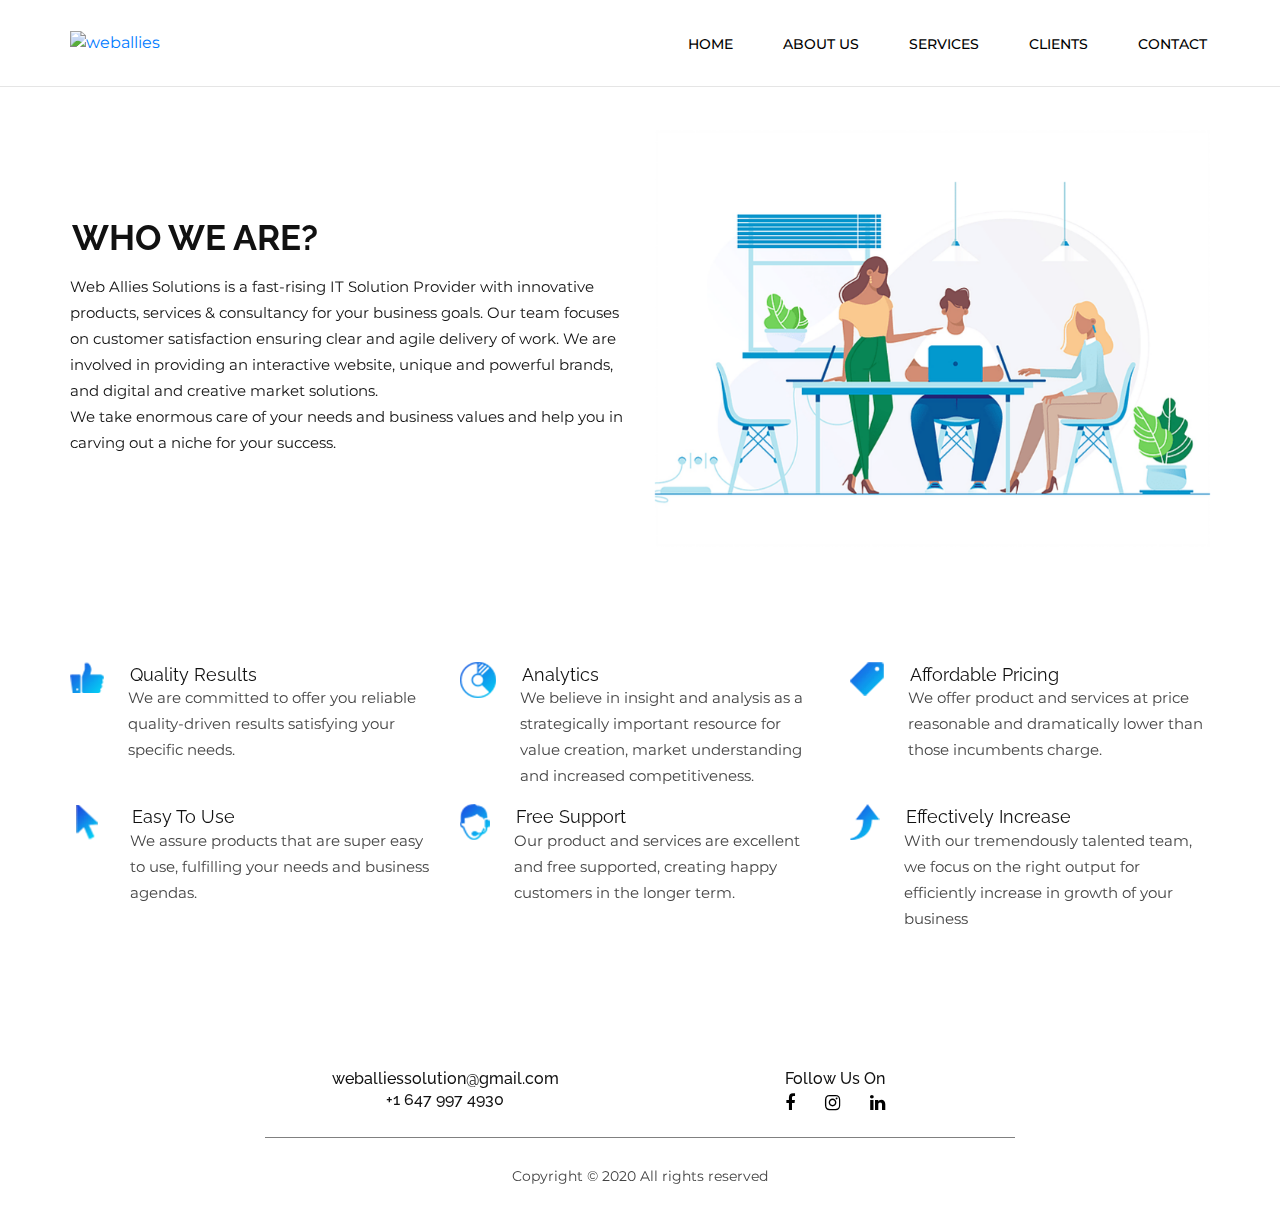
==== commit d5f799e9: "second commit about.html" ====
--- a/about.html
+++ b/about.html
@@ -100,9 +100,9 @@
                     <div class="header__logo">
                         <a href="#">
                             <picture>
-                                <source type="image/jpeg" srcset="./img/weballies.jpeg">
-                                <source type="image/jpeg" srcset="./img/weballies.jpeg">
-                                <img src="./img/weballies.jpeg" alt="weballies">
+                                <source type="image/jpeg" srcset="./img/wb3.jpeg">
+                                <source type="image/jpeg" srcset="./img/wb3.jpeg">
+                                <img src="./img/wb3.jpeg" alt="weballies">
                             </picture>
                         </a>
                     </div>
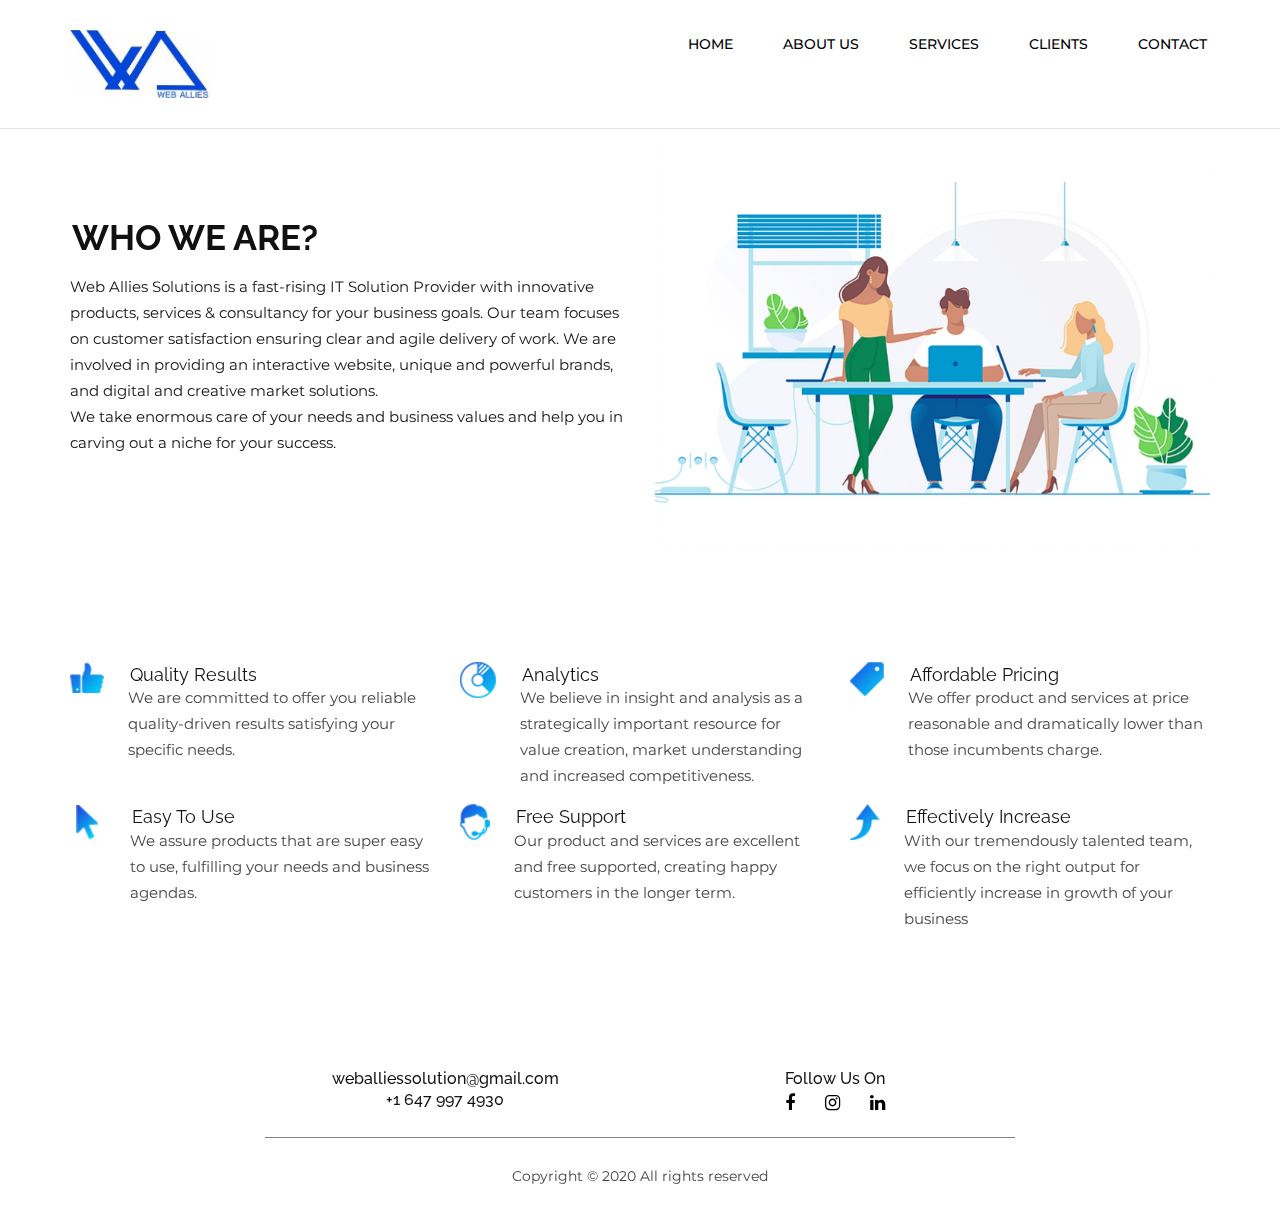
==== commit e3835686: "second update about.html" ====
--- a/about.html
+++ b/about.html
@@ -55,9 +55,9 @@
                 <div class="preloader-circle"></div>
                 <div class="preloader-img pere-text">
                     <picture>
-                        <source type="image/jpeg" srcset="./img/wb.jpeg">
-                        <source type="image/jpeg" srcset="./img/wb.jpeg">
-                        <img src="./img//wb.jpeg" alt="">
+                        <source type="image/jpeg" srcset="./img/wb3.jpeg">
+                        <source type="image/jpeg" srcset="./img/wb3.jpeg">
+                        <img src="./img/wb3.jpeg" alt="">
                     </picture>
                 </div>
             </div>
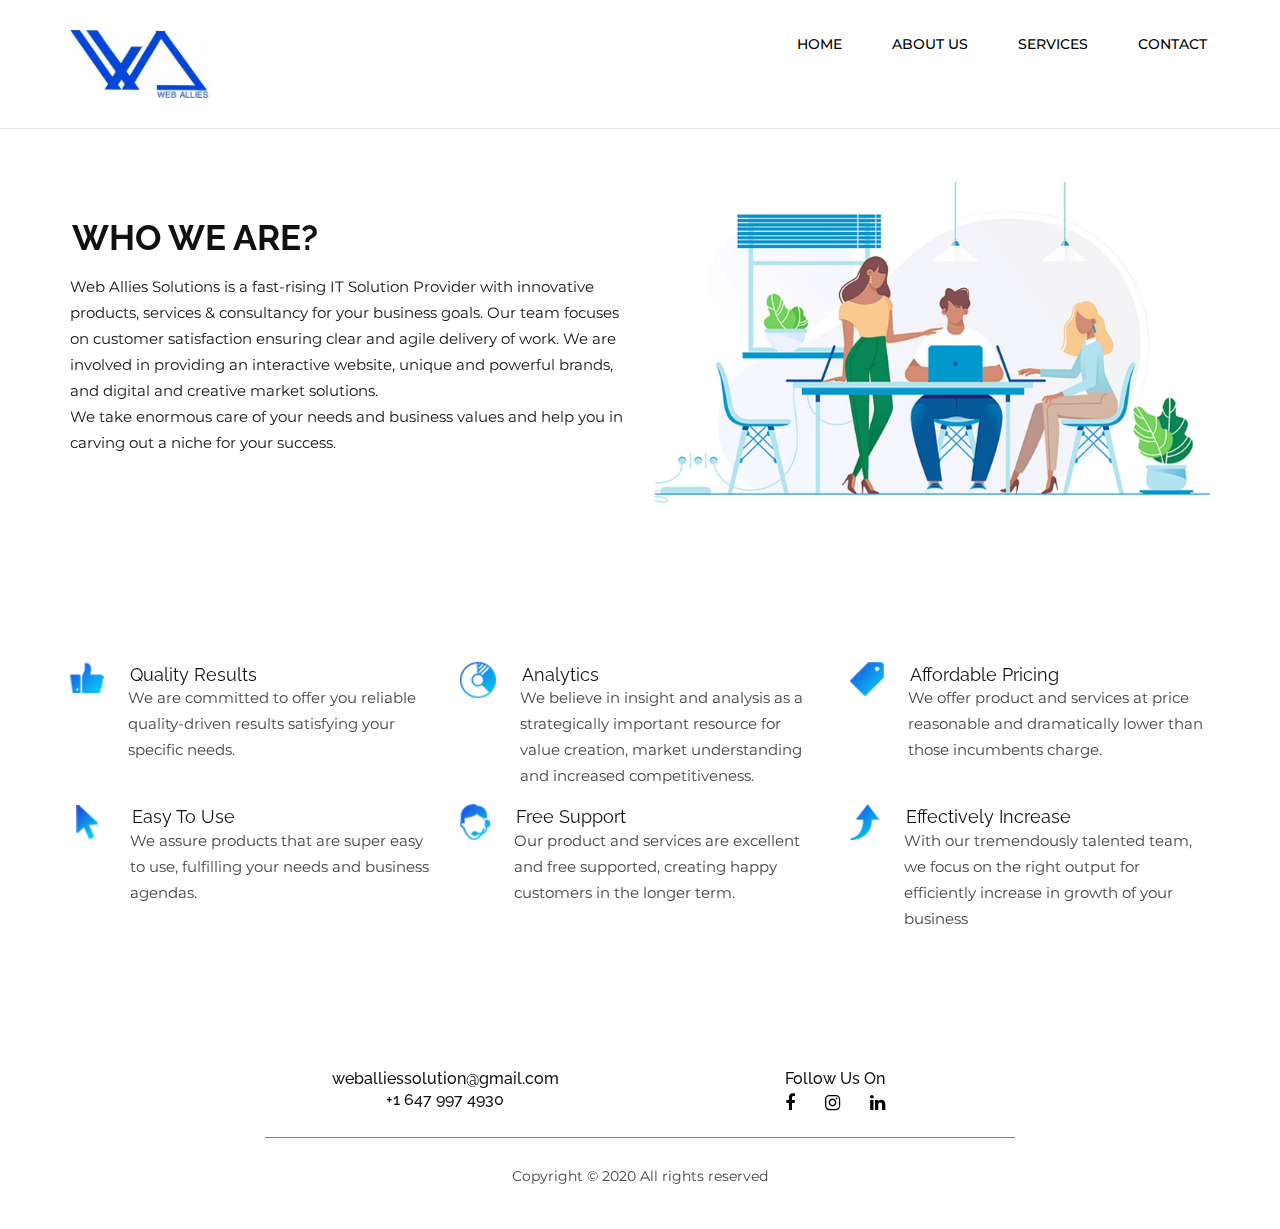
==== commit 5916a42c: "Update about.html" ====
--- a/about.html
+++ b/about.html
@@ -15,7 +15,7 @@
      <meta name="Copyright" content="Web Allies Digital Solutions">
 
      <!-- Favicon -->
-    <link rel="apple-touch-icon" sizes="57x57" href="favicon/wbmin.jpeg">
+    <link rel="apple-touch-icon" sizes="57x57" href="favicon/wb3.jpeg">
     <!--<link rel="apple-touch-icon" sizes="60x60" href="favicon/apple-icon-60x60.png">
     <link rel="apple-touch-icon" sizes="72x72" href="favicon/apple-icon-72x72.png">
     <link rel="apple-touch-icon" sizes="76x76" href="favicon/apple-icon-76x76.png">
@@ -24,7 +24,7 @@
     <link rel="apple-touch-icon" sizes="144x144" href="favicon/apple-icon-144x144.png">
     <link rel="apple-touch-icon" sizes="152x152" href="favicon/apple-icon-152x152.png">
     <link rel="apple-touch-icon" sizes="180x180" href="favicon/apple-icon-180x180.png">-->
-    <link rel="icon" type="image/jpeg" sizes="192x192"  href="favicon/wbmin.jpeg">
+    <link rel="icon" type="image/jpeg" sizes="192x192"  href="favicon/wb3.jpeg">
     <!--<link rel="icon" type="image/png" sizes="32x32" href="favicon/favicon-32x32.png">
     <link rel="icon" type="image/png" sizes="96x96" href="favicon/favicon-96x96.png">
     <link rel="icon" type="image/png" sizes="16x16" href="favicon/favicon-16x16.png">-->
@@ -73,9 +73,9 @@
         <div class="offcanvas__logo">
             <a href="#">
                 <picture>
-                    <source type="image/jpeg" srcset="./img/wb.jpeg">
-                    <source type="image/jpeg" srcset="./img/wb.jpeg">
-                    <img src="./img/wb.jpeg" alt="">
+                    <source type="image/jpeg" srcset="./img/wb3.jpeg">
+                    <source type="image/jpeg" srcset="./img/wb3.jpeg">
+                    <img src="./img/wb3.jpeg" alt="">
                 </picture>
             </a>
         </div>
@@ -84,7 +84,7 @@
                 <li><a href="./">Home</a></li>
                 <li class="active"><a href="./about.html">About Us</a></li>
                 <li><a href="./services.html">Services</a></li>
-                <li><a href="./clients.html">Clients</a></li>
+               <!-- <li><a href="./clients.html">Clients</a></li> -->
                 <li><a href="./contact.html">Contact</a></li>
             </ul>
         </nav>
@@ -113,7 +113,7 @@
                             <li><a href="./index.html">Home</a></li>
                             <li class="active"><a href="./about.html">About Us</a></li>
                             <li><a href="./services.html">Services</a></li>
-                            <li><a href="./clients.html">Clients</a></li>
+                            <!-- <li><a href="./clients.html">Clients</a></li> -->
                             <li><a href="./contact.html">Contact</a></li>
                         </ul>
                     </nav>
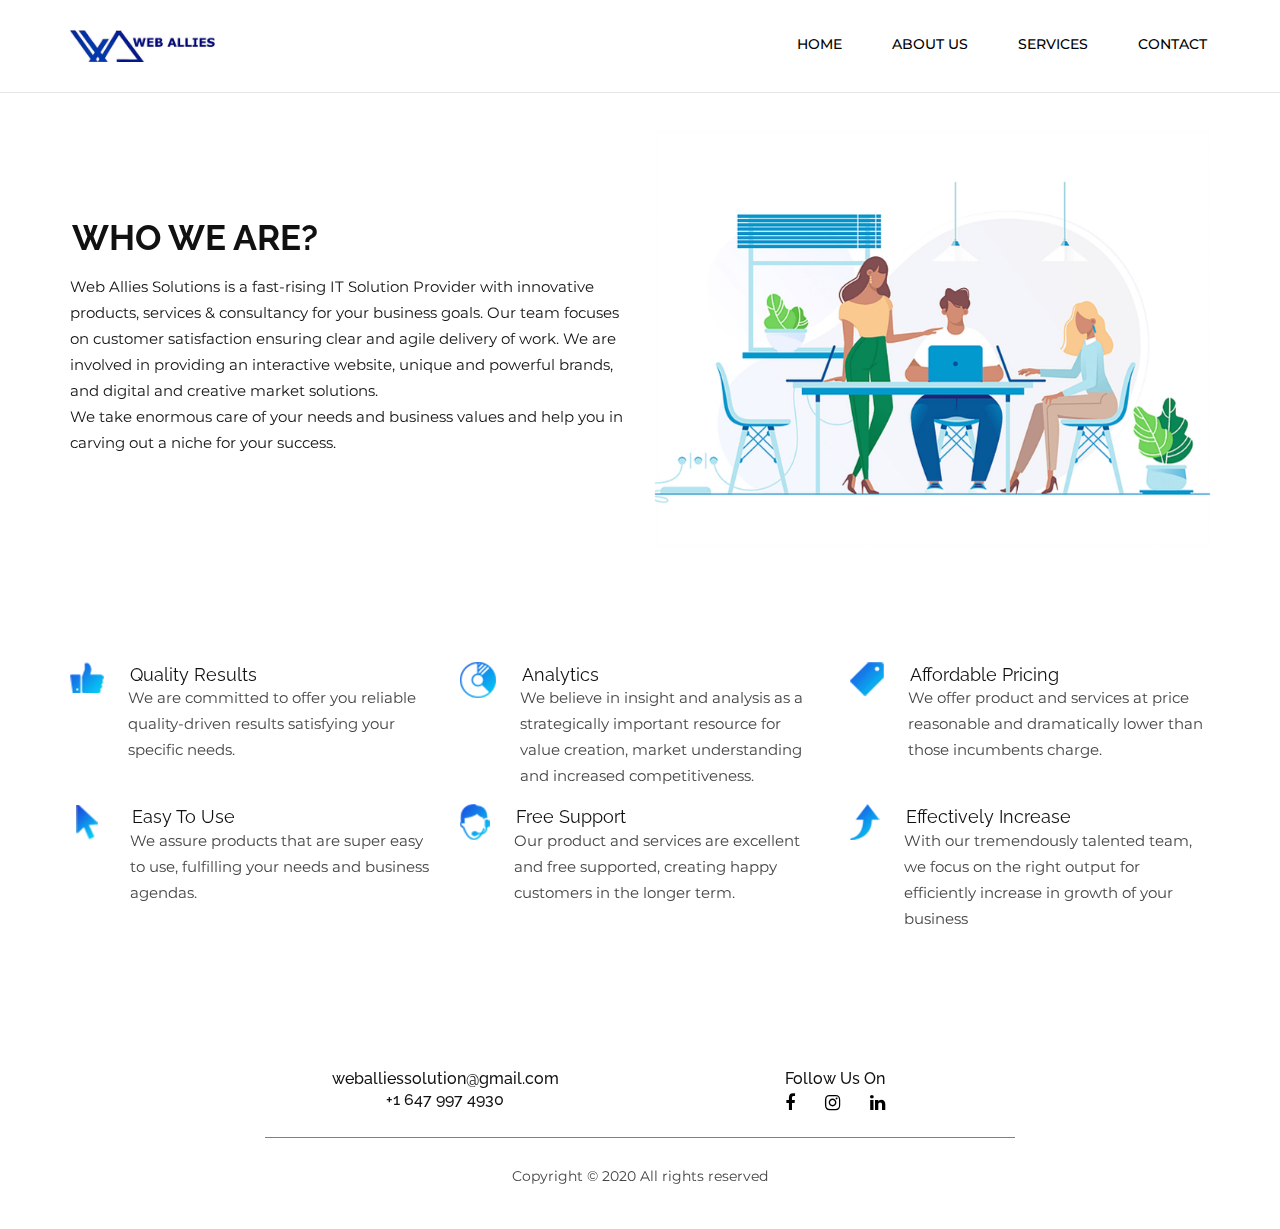
==== commit d6fc3564: "first commit about.html" ====
--- a/about.html
+++ b/about.html
@@ -100,9 +100,9 @@
                     <div class="header__logo">
                         <a href="#">
                             <picture>
-                                <source type="image/jpeg" srcset="./img/wb3.jpeg">
-                                <source type="image/jpeg" srcset="./img/wb3.jpeg">
-                                <img src="./img/wb3.jpeg" alt="weballies">
+                                <source type="image/jpeg" srcset="./img/wb6.jpeg">
+                                <source type="image/jpeg" srcset="./img/wb6.jpeg">
+                                <img src="./img/wb6.jpeg" alt="weballies">
                             </picture>
                         </a>
                     </div>
